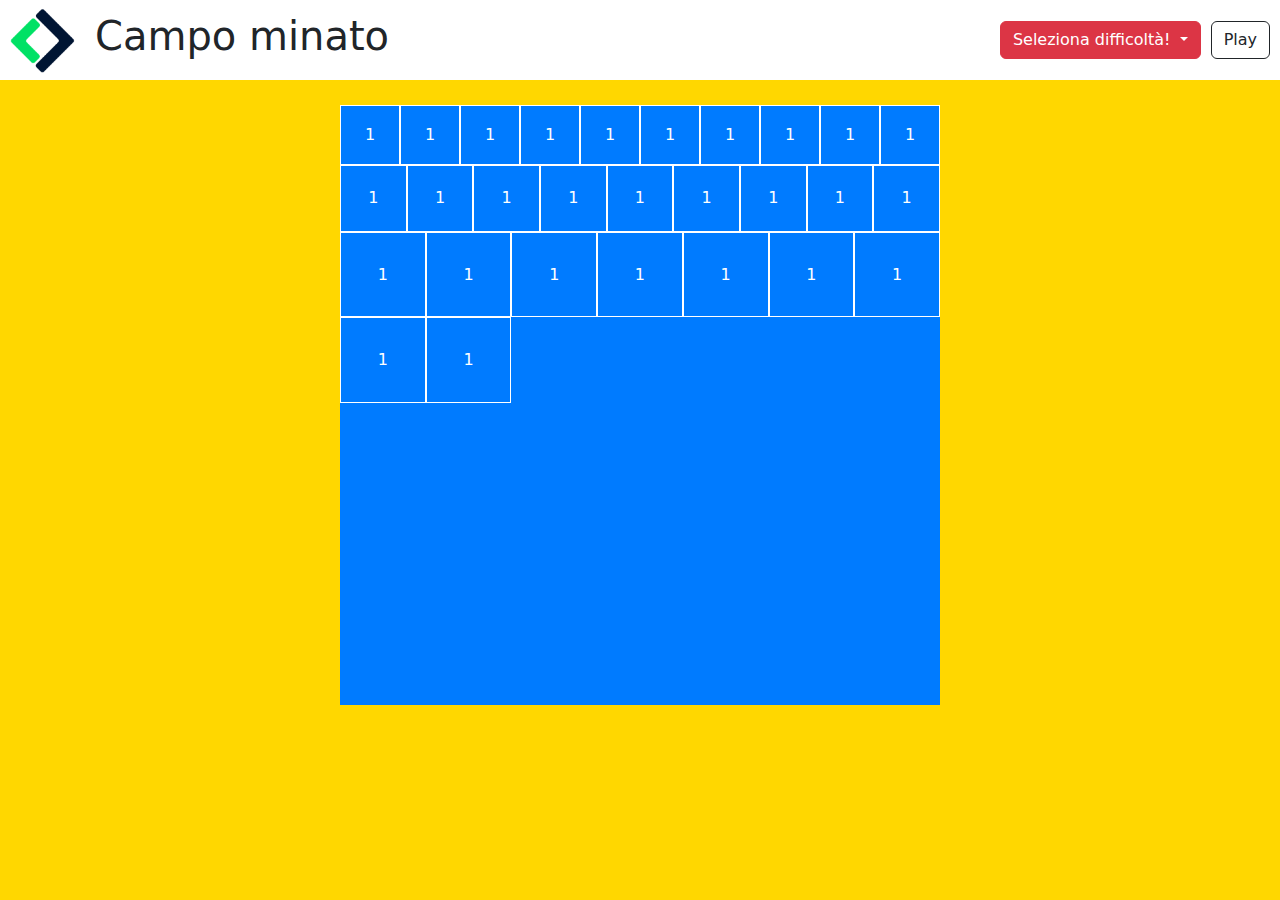
==== index.html @ ea783480 "preparation layout" ====
<!DOCTYPE html>
<html lang='en'>
<head>
  <meta charset='UTF-8'>
  <meta name='viewport' content='width=device-width, initial-scale=1.0'>
  <link href="https://cdn.jsdelivr.net/npm/bootstrap@5.3.3/dist/css/bootstrap.min.css" rel="stylesheet" integrity="sha384-QWTKZyjpPEjISv5WaRU9OFeRpok6YctnYmDr5pNlyT2bRjXh0JMhjY6hW+ALEwIH" crossorigin="anonymous">
  <title>Document</title>
  <link rel='stylesheet' href='css/style.css'>
</head>
<body>
  <header> 
    <div class="logo">
      <img src="img/boolean-logo.png" alt="">
    </div>
    <h1>Campo minato</h1>
    <div class="btn-group">
      <button type="button" class="btn btn-danger dropdown-toggle" data-bs-toggle="dropdown" aria-expanded="false">
        Seleziona difficoltà!
      </button>
      <ul class="dropdown-menu">
        <li><a class="dropdown-item" href="#">Facile</a></li>
        <li><a class="dropdown-item" href="#">Media</a></li>
        <li><a class="dropdown-item" href="#">Difficile</a></li>
      </ul>
    </div>
    <button type="button" class="btn btn-outline-dark">Play</button>
  </header>
  <main>
    <div class="container-fluid">
      <div class="row">
        <div class="col">
          <div class="gridcontainer d-flex flex-wrap align-content-start">
            <div class="square square-base">
              <span>1</span>
            </div>
            <div class="square square-base">
              <span>1</span>
            </div>
            <div class="square square-base">
              <span>1</span>
            </div>
            <div class="square square-base">
              <span>1</span>
            </div>
            <div class="square square-base">
              <span>1</span>
            </div>
            <div class="square square-base">
              <span>1</span>
            </div>
            <div class="square square-base">
              <span>1</span>
            </div>
            <div class="square square-base">
              <span>1</span>
            </div>
            <div class="square square-base">
              <span>1</span>
            </div>
            <div class="square square-base">
              <span>1</span>
            </div>
            <div class="square square-bonusdiff2">
              <span>1</span>
            </div>
            <div class="square square-bonusdiff2">
              <span>1</span>
            </div>
            <div class="square square-bonusdiff2">
              <span>1</span>
            </div>
            <div class="square square-bonusdiff2">
              <span>1</span>
            </div>
            <div class="square square-bonusdiff2">
              <span>1</span>
            </div>
            <div class="square square-bonusdiff2">
              <span>1</span>
            </div>
            <div class="square square-bonusdiff2">
              <span>1</span>
            </div>
            <div class="square square-bonusdiff2">
              <span>1</span>
            </div>
            <div class="square square-bonusdiff2">
              <span>1</span>
            </div>
            <div class="square square-bonusdiff3">
              <span>1</span>
            </div>
            <div class="square square-bonusdiff3">
              <span>1</span>
            </div>
            <div class="square square-bonusdiff3">
              <span>1</span>
            </div>
            <div class="square square-bonusdiff3">
              <span>1</span>
            </div>
            <div class="square square-bonusdiff3">
              <span>1</span>
            </div>
            <div class="square square-bonusdiff3">
              <span>1</span>
            </div>
            <div class="square square-bonusdiff3">
              <span>1</span>
            </div>
            <div class="square square-bonusdiff3">
              <span>1</span>
            </div>
            <div class="square square-bonusdiff3">
              <span>1</span>
            </div>
            </div>
          </div>
        </div>
      </div>
    </div>
    
  </main>
 
  <script src='js/script.js'></script>
  <script src="https://cdn.jsdelivr.net/npm/bootstrap@5.3.3/dist/js/bootstrap.bundle.min.js" integrity="sha384-YvpcrYf0tY3lHB60NNkmXc5s9fDVZLESaAA55NDzOxhy9GkcIdslK1eN7N6jIeHz" crossorigin="anonymous"></script>
</body>
</html>
---- css/style.css ----
/*******************************
            HEADER
*******************************/
body {
    background-color:#FFD700;
}

header {
    display: flex;
    align-items: center;
    background-color: #ffffff;
    height: 80px;
}

.logo {
    padding-left: 10px;
    width: 75px;
}

.logo img {
    width: 100%;
}

h1 {
    margin-left: 20px;
    flex-grow: 1;
}

button {
        margin-right: 10px;
}


/*******************************
            MAIN
*******************************/

.gridcontainer {
    margin: 25px auto;
    max-width: 600px;
    height: 600px;
    background-color: #007BFF;
}

.square {
    color: #ffffff;
    display: flex;
    justify-content: center;
    align-items: center;
    border: #ffffff 1px solid;
}

.square-base{
    width: calc(100% / 10);
    height: calc(100% / 10);
}
.square-bonusdiff2{
    width: calc(100% / 9);
    height: calc(100% / 9);
}
.square-bonusdiff3{
    width: calc(100% / 7);
    height: calc(100% / 7);
}
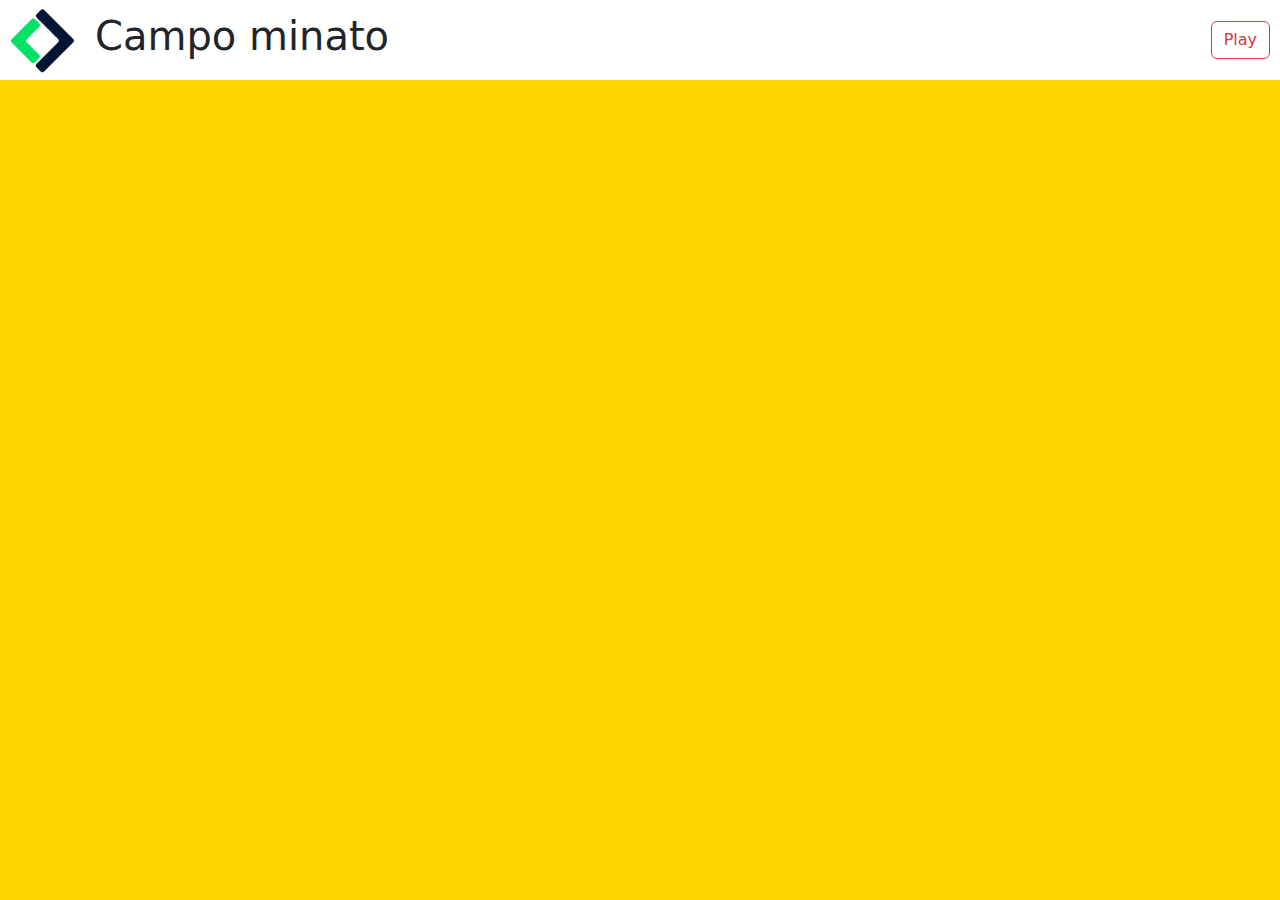
==== commit 8169d80a: "esercise completed (no bonus)" ====
--- a/index.html
+++ b/index.html
@@ -13,7 +13,7 @@
       <img src="img/boolean-logo.png" alt="">
     </div>
     <h1>Campo minato</h1>
-    <div class="btn-group">
+    <!--<div class="btn-group">
       <button type="button" class="btn btn-danger dropdown-toggle" data-bs-toggle="dropdown" aria-expanded="false">
         Seleziona difficoltà!
       </button>
@@ -22,106 +22,31 @@
         <li><a class="dropdown-item" href="#">Media</a></li>
         <li><a class="dropdown-item" href="#">Difficile</a></li>
       </ul>
-    </div>
-    <button type="button" class="btn btn-outline-dark">Play</button>
+    </div>-->
+    <button id="btn" type="button" class="btn btn-outline-danger">Play</button>
   </header>
   <main>
     <div class="container-fluid">
       <div class="row">
         <div class="col">
-          <div class="gridcontainer d-flex flex-wrap align-content-start">
-            <div class="square square-base">
+          <div class="gridcontainer d-none flex-wrap align-content-start">
+            <!--<div class="square square-base">
               <span>1</span>
-            </div>
-            <div class="square square-base">
+            </div>-->
+            <!--<div class="square square-bonusdiff2">
               <span>1</span>
-            </div>
-            <div class="square square-base">
-              <span>1</span>
-            </div>
-            <div class="square square-base">
-              <span>1</span>
-            </div>
-            <div class="square square-base">
-              <span>1</span>
-            </div>
-            <div class="square square-base">
-              <span>1</span>
-            </div>
-            <div class="square square-base">
-              <span>1</span>
-            </div>
-            <div class="square square-base">
-              <span>1</span>
-            </div>
-            <div class="square square-base">
-              <span>1</span>
-            </div>
-            <div class="square square-base">
-              <span>1</span>
-            </div>
-            <div class="square square-bonusdiff2">
-              <span>1</span>
-            </div>
-            <div class="square square-bonusdiff2">
-              <span>1</span>
-            </div>
-            <div class="square square-bonusdiff2">
-              <span>1</span>
-            </div>
-            <div class="square square-bonusdiff2">
-              <span>1</span>
-            </div>
-            <div class="square square-bonusdiff2">
-              <span>1</span>
-            </div>
-            <div class="square square-bonusdiff2">
-              <span>1</span>
-            </div>
-            <div class="square square-bonusdiff2">
-              <span>1</span>
-            </div>
-            <div class="square square-bonusdiff2">
-              <span>1</span>
-            </div>
-            <div class="square square-bonusdiff2">
-              <span>1</span>
-            </div>
-            <div class="square square-bonusdiff3">
-              <span>1</span>
-            </div>
-            <div class="square square-bonusdiff3">
-              <span>1</span>
-            </div>
-            <div class="square square-bonusdiff3">
-              <span>1</span>
-            </div>
-            <div class="square square-bonusdiff3">
-              <span>1</span>
-            </div>
-            <div class="square square-bonusdiff3">
-              <span>1</span>
-            </div>
-            <div class="square square-bonusdiff3">
-              <span>1</span>
-            </div>
-            <div class="square square-bonusdiff3">
-              <span>1</span>
-            </div>
-            <div class="square square-bonusdiff3">
-              <span>1</span>
-            </div>
-            <div class="square square-bonusdiff3">
-              <span>1</span>
-            </div>
+            </div>-->
+            <!--<div class="square square-bonusdiff3">
+              <span>1</span>-->
             </div>
           </div>
         </div>
       </div>
     </div>
-    
   </main>
- 
+  <!--<footer class="d-flex align-items-center">
+    <div class="mx-2">Made with 🩷 by boolean </div>
+  </footer>-->
   <script src='js/script.js'></script>
   <script src="https://cdn.jsdelivr.net/npm/bootstrap@5.3.3/dist/js/bootstrap.bundle.min.js" integrity="sha384-YvpcrYf0tY3lHB60NNkmXc5s9fDVZLESaAA55NDzOxhy9GkcIdslK1eN7N6jIeHz" crossorigin="anonymous"></script>
 </body>
--- a/css/style.css
+++ b/css/style.css
@@ -37,12 +37,13 @@
 
 .gridcontainer {
     margin: 25px auto;
-    max-width: 600px;
+    width: 600px;
     height: 600px;
-    background-color: #007BFF;
+    background-color: rgb(255, 81, 0);
 }
 
 .square {
+    cursor: pointer;
     color: #ffffff;
     display: flex;
     justify-content: center;
@@ -61,4 +62,16 @@
 .square-bonusdiff3{
     width: calc(100% / 7);
     height: calc(100% / 7);
+}
+
+.back-blue {
+    background-color: blue;
+}
+
+/*******************************
+            FOOTER
+*******************************/
+footer {
+    height: 40px;
+    background-color: #ffffff;
 }